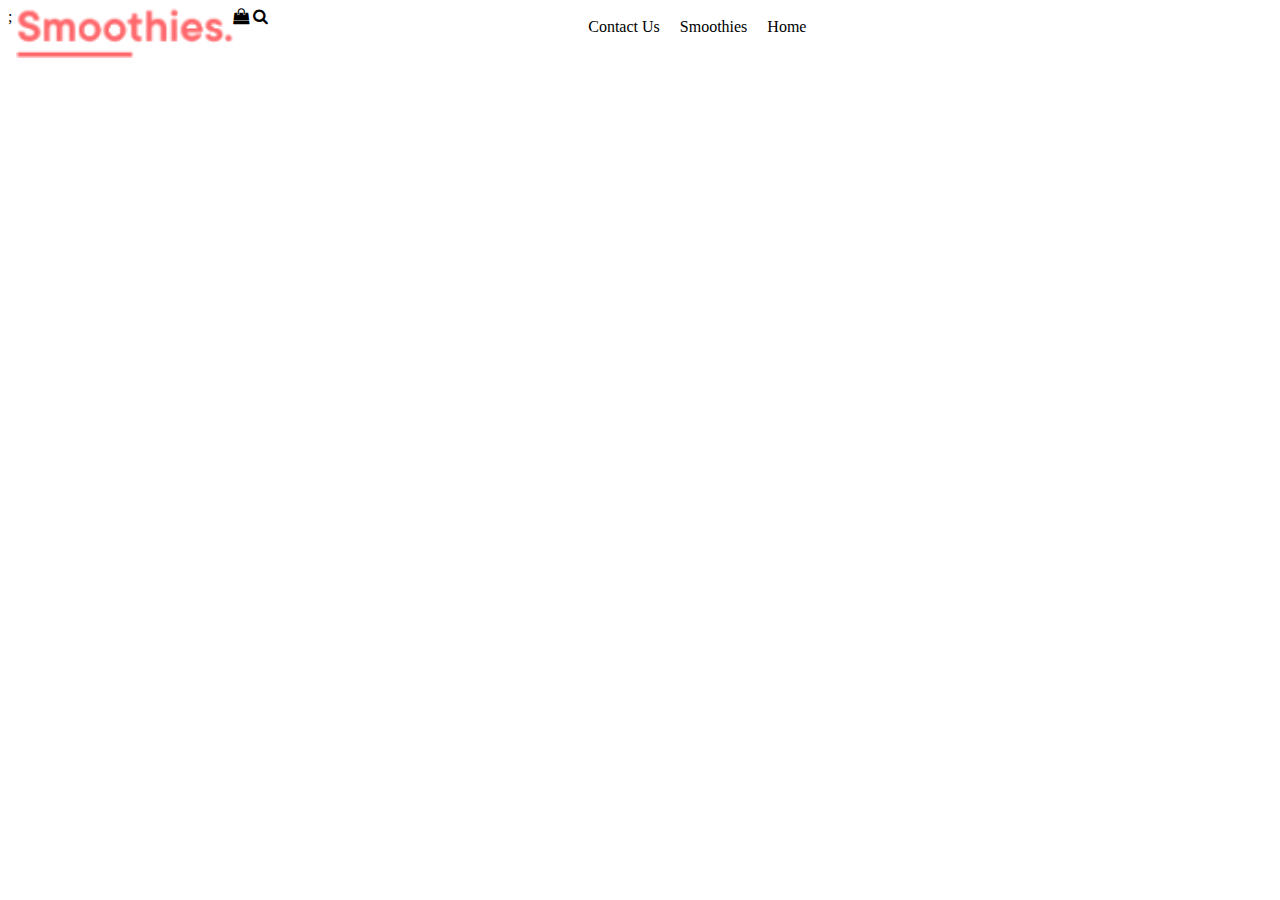
==== index.html @ cfb92896 "html structure" ====
<!DOCTYPE html>
<html lang="en">
<head>
    <meta charset="UTF-8">
    <meta http-equiv="X-UA-Compatible" content="IE=edge">
    <meta name="viewport" content="width=device-width, initial-scale=1.0">
    <title>Braske</title>
<link rel="stylesheet" href="./css/main.css">;
<link rel="stylesheet" href="./css/font-awesome.min.css">
<link rel="shortcut icon" href="./img/favicon.png" type="image/png">
</head>
<body>
    <header>
      <img src="./img/logo.png" alt="Logotipas">
      <div class="navigation">
        <nav class="toplinks">
            <a href="#">Home</a>
            <a href="#">Smoothies</a>
            <a href="#">Contact Us</a>
        </nav>
        <div class="icons">  
            <i class="fa fa-shopping-bag" aria-hidden="true"></i>
            <i class="fa fa-search" aria-hidden="true"></i>
        </div>
    </div>
</header>

</body>
<main>
    <div>
    </div>
</main>
</html>
---- css/main.css ----
body {
    background-color: white;

}

body > main {
    display: inline-block;
    width: 800px;

}

header {
    display: inline-block;
    width: 800px;;
}

header > img {
    height: 50px;
    float:left;

}

header > nav {
float: right;
margin-top: 6px;
}

nav > a {
float: right;
font: size 20px;
color: black;
text-decoration: none;
padding: 10px;
}
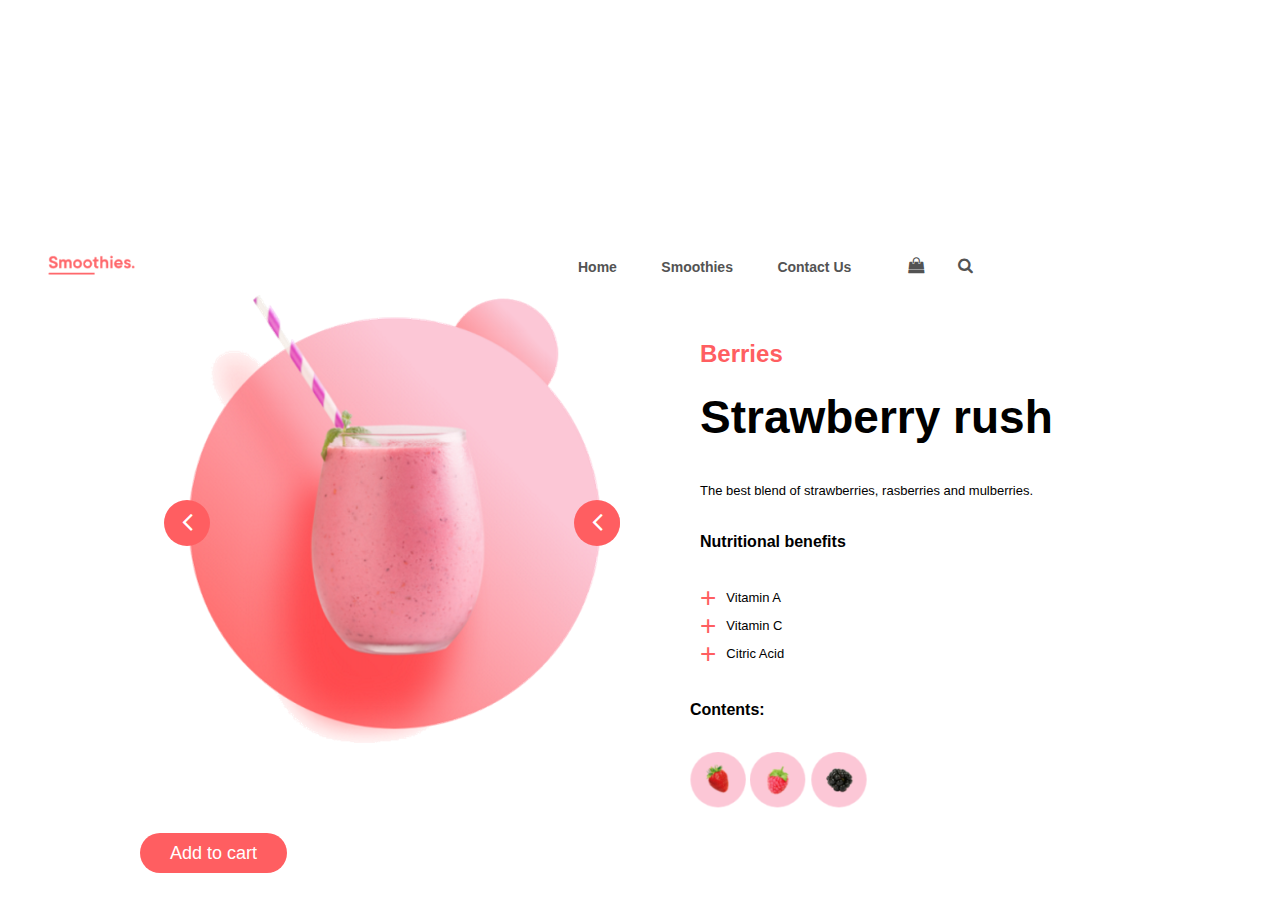
==== commit 60b3abb0: "structure 2" ====
--- a/index.html
+++ b/index.html
@@ -5,12 +5,12 @@
     <meta http-equiv="X-UA-Compatible" content="IE=edge">
     <meta name="viewport" content="width=device-width, initial-scale=1.0">
     <title>Braske</title>
-<link rel="stylesheet" href="./css/main.css">;
-<link rel="stylesheet" href="./css/font-awesome.min.css">
-<link rel="shortcut icon" href="./img/favicon.png" type="image/png">
+    <link rel="stylesheet" href="./css/main.css">
+    <link rel="stylesheet" href="./css/font-awesome.min.css">
+    <link rel="shortcut icon" href="./img/favicon.png" type="image/png">
 </head>
 <body>
-    <header>
+    <header class="top">
       <img src="./img/logo.png" alt="Logotipas">
       <div class="navigation">
         <nav class="toplinks">
@@ -24,10 +24,36 @@
         </div>
     </div>
 </header>
-
-</body>
-<main>
-    <div>
+<main class="container">
+    <div class="left-column">
+        <img src="./img/kokteilis.png" alt="Smoothy">
+        <div class="fa">
+            <button type="button" value="Roll" onclick="parent.location='./right/'"><li class="fa fa-angle-left" aria-hidden="true"></li></button>
+            <button type="button" value="Roll" onclick="parent.location='./left/'"><li class="fa fa-angle-left" aria-hidden="true"></li></button>
+        </div>
+    </div>
+    <div class="right-column">
+        <h2>Berries</h2>
+        <h1>Strawberry rush</h1>
+        <p>The best blend of strawberries, rasberries and mulberries.</p>
+        <div class="nutrition">
+            <h3>Nutritional benefits</h3>
+            <ul>
+                <li><span>+</span>Vitamin A</li>
+                <li><span>+</span>Vitamin C</li>
+                <li><span>+</span>Citric Acid</li>
+            </ul>
+        </div>
+        </div class="contents">
+            <h3>Contents:</h3>
+            <img src="./img/braske.png" alt="strawberry">
+            <img src="./img/aviete.png" alt="rasberry">
+            <img src="./img/gervuoge.png" alt="mulberry">        
+        </div>
+        <div class="button">
+            <button type="button">Add to cart</button>
+        </div>
     </div>
 </main>
+</body>
 </html>--- a/css/main.css
+++ b/css/main.css
@@ -1,34 +1,200 @@
+body,
+body * {
+    margin-top: 0;
+    padding: 0;
+    vertical-align: top;
+    box-sizing: border-box;
+    font-family: 'Gill Sans', 'Gill Sans MT', Calibri, 'Trebuchet MS', sans-serif
+}
+
 body {
     background-color: white;
-
-}
-
-body > main {
+    margin-top: 25vh;
+}
+
+.top {
+    float: left;
+    width: 1000px;
+    height: 50px;
+    margin-left: calc ((100% - 1000px) / 2);
+    background: white
+}
+
+.top > img {
+    float: left;
+    height: 20px;
+    margin-bottom: 10px;
+    margin-left: 40px;
+    margin-top: 30px;
+}
+
+.navigation {
+    float: right;
+    width: 45%;
+    margin-top: 30px;
+}
+
+.toplinks {
+    float: left;
+}
+
+.toplinks > a {
+    line-height: 24px;
+    font-size: 14px;
+    padding: 0 20px;
+    text-decoration: none;
+    font-weight: bold;
+    color: #535353;
+}
+
+.toplinks > a:hover {
+    color: #ff5e61;
+}
+
+.icons {
+    float: right;
+    margin-top: 2px;
+    margin-right: 20px;
+}
+
+.icons > i {
     display: inline-block;
-    width: 800px;
-
-}
-
-header {
-    display: inline-block;
-    width: 800px;;
-}
-
-header > img {
-    height: 50px;
+    padding: 0 15px;
+    color: #535353;
+}
+
+.icons > i:hover {
+    color: black;
+}
+
+.container {
+    float: left;
+    width: 1000px;
+    margin-left: calc((100% - 1000px) / 2);
+    background-color: white;
+}
+
+.left-column {
+    float: left;
+    width: 55%;
+    position: relative
+}
+
+.left-column > img {
+    float: left;
+    padding: 20px;
+    margin-left: 10px;
+}
+
+.fa >button {
+    position: absolute;
+    width: 46px;
+    height: 46px;
+    top: 225px;
+    border: none;
+    border-radius: 23px;
+    background-color: #ff5e61;
+    font-size: 30px;
+    font-weight: bold;
+    color: white;
+    cursor: pointer;
+}
+
+.fa > button:hover {
+    background-color: #e93b3e;
+}
+
+.fa > button:first-child {
+    left: 0px;
+    margin-left: 24px;
+}
+
+.fa > button:last-child {
+    right: 0%;
+    margin-right: 70px;
+}
+
+.right-column {
+    float: left;
+    width: 45%;
+    padding: 10px;
+    margin-top: 50px;
+}
+
+h2 {
+    width: 100%;
+    line-height: 38px;
+    font-size: 24px;
+    color: #ff5e61;
+}
+
+h1 {
+    width: 100%;
+    line-height: 48px;
+    font-size: 46px;
+    font-weight: bold;
+}
+
+p {
+    width: 100%;
+    line-height: 38px;
+    font-size: 13px;
+}
+
+.nutrition {
     float:left;
-
-}
-
-header > nav {
-float: right;
-margin-top: 6px;
-}
-
-nav > a {
-float: right;
-font: size 20px;
-color: black;
-text-decoration: none;
-padding: 10px;
-}
+    width: 40%;
+}
+
+h3 {
+    width: 100%;
+    line-height: 38px;
+    font-size: 16px;
+    padding-bottom: 7px;
+}
+
+ul {
+    float: left;
+    width: 100%;
+    line-height: 28px;
+    font-size: 13px;
+    list-style-type: none;
+}
+
+span {
+    color: #ff5e61;
+    line-height: 28px;
+    font-size: 28px;
+    padding-right: 10px;
+}
+
+.contents {
+    float:left;
+    width: 60%;
+}
+
+.contents > img {
+    float: left;
+    padding: 10px 15px 10px 0;
+}
+
+.button {
+    float:left;
+    width: 100%;
+}
+
+.button > button {
+    background-color: #ff5e61;
+    border: none;
+    color: white;
+    padding: 10px 30px 10px 30px;
+    font-size: 18px;
+    line-height: 20px;
+    border-radius: 20px;
+    margin-top: 25px;
+    cursor: pointer;
+}
+
+.button > button:hover {
+    background-color: #e93b3e;
+}
